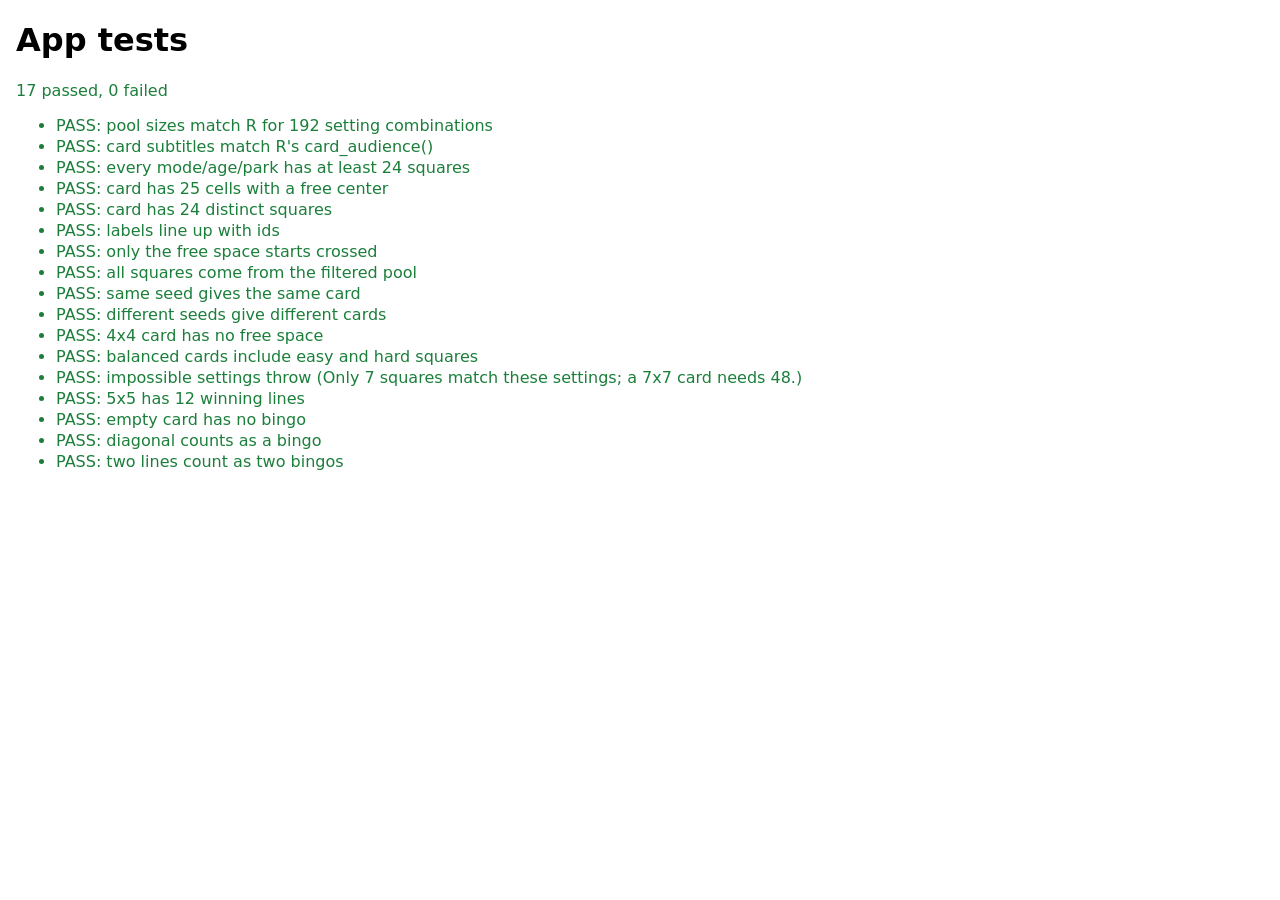
==== app/tests.html @ 80ac3806 "park bingo" ====
<!doctype html>
<html lang="en">
<head>
  <meta charset="utf-8">
  <meta name="viewport" content="width=device-width, initial-scale=1">
  <title>Park bingo app tests</title>
  <style>
    body { font-family: system-ui, sans-serif; margin: 16px; }
    .pass { color: #1b7f3b; }
    .fail { color: #B3261E; font-weight: 600; }
    li { margin: 2px 0; }
  </style>
</head>
<body>
  <h1>App tests</h1>
  <p id="summary">Running...</p>
  <ul id="results"></ul>

  <script type="module">
    import {
      filterSquares, makeCard, makeRng, completedLines, winningLines, cardAudience,
    } from "./bingo.js";

    const results = [];
    const check = (name, ok, detail = "") => results.push({ name, ok: Boolean(ok), detail });

    const data = await (await fetch("squares.json")).json();
    const expected = await (await fetch("tests/expected.json")).json();
    const { squares, parks } = data;

    // Filtering and subtitles match the R package for every combination.
    const poolMismatches = expected.filter(
      (e) => filterSquares(squares, e).length !== e.n
    );
    check(`pool sizes match R for ${expected.length} setting combinations`,
          poolMismatches.length === 0,
          poolMismatches.slice(0, 3).map((e) => JSON.stringify(e)).join("; "));

    const audienceMismatches = expected.filter((e) => cardAudience(e, parks) !== e.audience);
    check("card subtitles match R's card_audience()", audienceMismatches.length === 0,
          audienceMismatches.slice(0, 3).map((e) => `${cardAudience(e, parks)} != ${e.audience}`).join("; "));

    // Every mode/age/park can fill a card.
    const thin = expected.filter((e) => e.difficulty === "any" && e.n < 24);
    check("every mode/age/park has at least 24 squares", thin.length === 0,
          thin.map((e) => `${e.mode}/${e.age}/${e.park}`).join(", "));

    // Card shape.
    const settings = { mode: "cynic", age: "adult", park: "animal_kingdom" };
    const card = makeCard(squares, settings, makeRng(1));
    const ids = card.grid.filter((id) => id !== null);
    check("card has 25 cells with a free center", card.grid.length === 25 && card.grid[12] === null);
    check("card has 24 distinct squares", ids.length === 24 && new Set(ids).size === 24);
    check("labels line up with ids",
          card.grid.every((id, i) => id === null ? card.labels[i] === null
            : squares.find((s) => s.id === id).text === card.labels[i]));
    check("only the free space starts crossed",
          card.crossed.filter(Boolean).length === 1 && card.crossed[12]);
    const pool = new Set(filterSquares(squares, settings).map((s) => s.id));
    check("all squares come from the filtered pool", ids.every((id) => pool.has(id)));

    // Seeded cards are reproducible and different seeds differ.
    const again = makeCard(squares, settings, makeRng(1));
    const other = makeCard(squares, settings, makeRng(2));
    check("same seed gives the same card", JSON.stringify(again.grid) === JSON.stringify(card.grid));
    check("different seeds give different cards", JSON.stringify(other.grid) !== JSON.stringify(card.grid));

    // No free space on even sizes.
    const four = makeCard(squares, { ...settings, size: 4 }, makeRng(3));
    check("4x4 card has no free space", four.grid.length === 16 && !four.grid.includes(null));

    // Balanced sampling spreads difficulty.
    const mixedPool = filterSquares(squares, { mode: "mixed", age: "adult", park: "any" })
      .map((s) => s.p_crossed).sort((a, b) => a - b);
    const q1 = mixedPool[Math.floor(mixedPool.length / 3)];
    const q2 = mixedPool[Math.floor((2 * mixedPool.length) / 3)];
    let spreadOk = true;
    for (let seed = 1; seed <= 20; seed++) {
      const c = makeCard(squares, { mode: "mixed", age: "adult", park: "any" }, makeRng(seed));
      const ps = c.grid.filter((id) => id).map((id) => squares.find((s) => s.id === id).p_crossed);
      if (ps.filter((p) => p <= q1).length < 6 || ps.filter((p) => p >= q2).length < 6) spreadOk = false;
    }
    check("balanced cards include easy and hard squares", spreadOk);

    // Too few squares throws a helpful error.
    let threw = "";
    try { makeCard(squares, { ...settings, difficulty: "hard", age: "child", size: 7 }, makeRng(1)); }
    catch (err) { threw = err.message; }
    check("impossible settings throw", threw.startsWith("Only"), threw);

    // Bingo detection.
    check("5x5 has 12 winning lines", winningLines(5).length === 12);
    const crossed = Array(25).fill(false);
    check("empty card has no bingo", completedLines(crossed, 5).length === 0);
    [0, 6, 12, 18, 24].forEach((i) => { crossed[i] = true; });
    check("diagonal counts as a bingo", completedLines(crossed, 5).length === 1);
    [2, 7, 17, 22].forEach((i) => { crossed[i] = true; });
    check("two lines count as two bingos", completedLines(crossed, 5).length === 2);

    // Report.
    const failed = results.filter((r) => !r.ok);
    document.getElementById("summary").textContent =
      `${results.length - failed.length} passed, ${failed.length} failed`;
    document.getElementById("summary").className = failed.length ? "fail" : "pass";
    document.getElementById("results").replaceChildren(...results.map((r) => {
      const li = document.createElement("li");
      li.className = r.ok ? "pass" : "fail";
      li.textContent = `${r.ok ? "PASS" : "FAIL"}: ${r.name}${r.detail ? ` (${r.detail})` : ""}`;
      return li;
    }));
    window.testResults = { passed: results.length - failed.length, failed };
  </script>
</body>
</html>
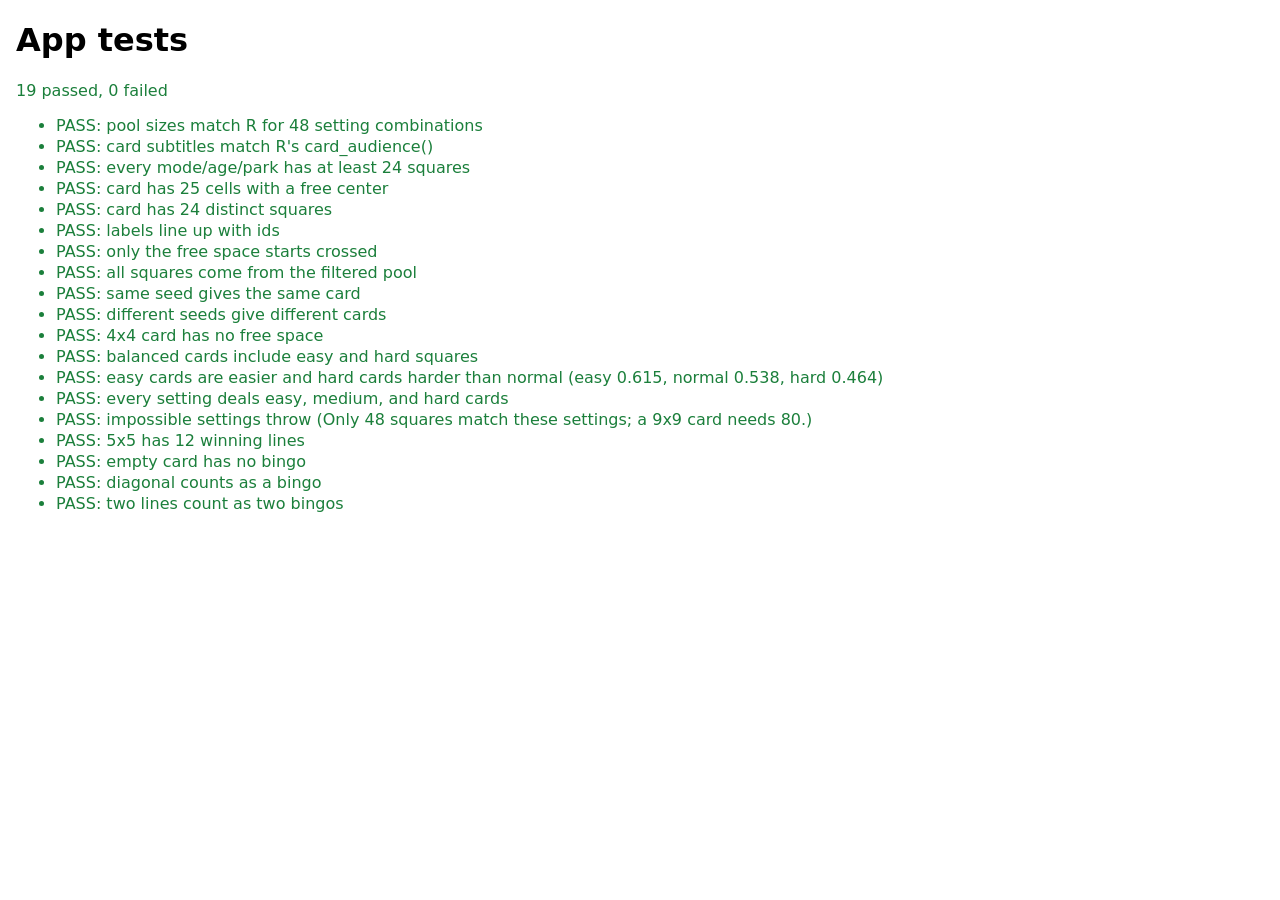
==== commit 13fcabc4: "setting up app via pages" ====
--- a/app/tests.html
+++ b/app/tests.html
@@ -41,7 +41,7 @@
           audienceMismatches.slice(0, 3).map((e) => `${cardAudience(e, parks)} != ${e.audience}`).join("; "));
 
     // Every mode/age/park can fill a card.
-    const thin = expected.filter((e) => e.difficulty === "any" && e.n < 24);
+    const thin = expected.filter((e) => e.n < 24);
     check("every mode/age/park has at least 24 squares", thin.length === 0,
           thin.map((e) => `${e.mode}/${e.age}/${e.park}`).join(", "));
 
@@ -82,9 +82,32 @@
     }
     check("balanced cards include easy and hard squares", spreadOk);
 
+    // Difficulty tilts the mix, and every setting can deal every level.
+    const meanP = (difficulty) => {
+      let sum = 0;
+      for (let seed = 1; seed <= 30; seed++) {
+        const c = makeCard(squares, { mode: "fan", age: "child", park: "epcot", difficulty }, makeRng(seed));
+        const ps = c.grid.filter((id) => id).map((id) => squares.find((s) => s.id === id).p_crossed);
+        sum += ps.reduce((a, b) => a + b, 0) / ps.length;
+      }
+      return sum / 30;
+    };
+    const [pEasy, pAny, pHard] = ["easy", "any", "hard"].map(meanP);
+    check("easy cards are easier and hard cards harder than normal", pEasy > pAny && pAny > pHard,
+          `easy ${pEasy.toFixed(3)}, normal ${pAny.toFixed(3)}, hard ${pHard.toFixed(3)}`);
+    let levelFailures = [];
+    for (const e of expected) {
+      for (const difficulty of ["easy", "medium", "hard"]) {
+        try { makeCard(squares, { ...e, difficulty }, makeRng(1)); }
+        catch { levelFailures.push(`${e.mode}/${e.age}/${e.park}/${difficulty}`); }
+      }
+    }
+    check("every setting deals easy, medium, and hard cards", levelFailures.length === 0,
+          levelFailures.slice(0, 5).join(", "));
+
     // Too few squares throws a helpful error.
     let threw = "";
-    try { makeCard(squares, { ...settings, difficulty: "hard", age: "child", size: 7 }, makeRng(1)); }
+    try { makeCard(squares, { mode: "fan", age: "child", park: "any", size: 9 }, makeRng(1)); }
     catch (err) { threw = err.message; }
     check("impossible settings throw", threw.startsWith("Only"), threw);
 
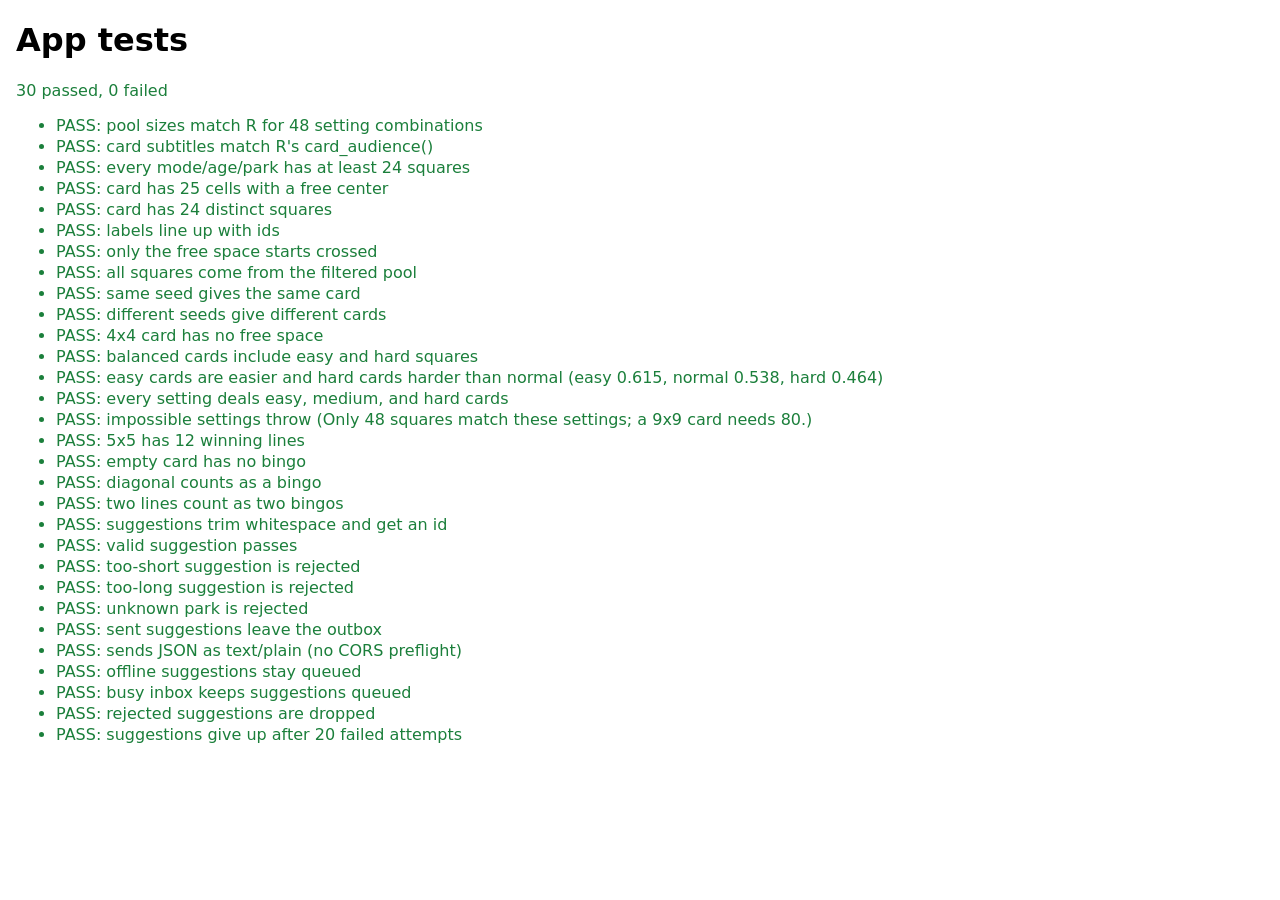
==== commit db7d16a2: "setting up suggestion option" ====
--- a/app/tests.html
+++ b/app/tests.html
@@ -20,6 +20,7 @@
     import {
       filterSquares, makeCard, makeRng, completedLines, winningLines, cardAudience,
     } from "./bingo.js";
+    import { buildSuggestion, validateSuggestion, flushOutbox } from "./suggest.js";
 
     const results = [];
     const check = (name, ok, detail = "") => results.push({ name, ok: Boolean(ok), detail });
@@ -120,6 +121,34 @@
     [2, 7, 17, 22].forEach((i) => { crossed[i] = true; });
     check("two lines count as two bingos", completedLines(crossed, 5).length === 2);
 
+    // Suggestions.
+    const parkCodes = parks.map((p) => p.code);
+    const good = buildSuggestion({ text: "  Stroller   with a license plate ", mode: "fan", age: "child", park: "epcot", note: "" });
+    check("suggestions trim whitespace and get an id",
+          good.text === "Stroller with a license plate" && good.submission_id.length >= 8 && good.type === "suggestion");
+    check("valid suggestion passes", validateSuggestion(good, parkCodes) === null);
+    check("too-short suggestion is rejected", validateSuggestion({ ...good, text: "ab" }, parkCodes) !== null);
+    check("too-long suggestion is rejected", validateSuggestion({ ...good, text: "x".repeat(61) }, parkCodes) !== null);
+    check("unknown park is rejected", validateSuggestion({ ...good, park: "universal" }, parkCodes) !== null);
+
+    const reply = (body) => async () => ({ json: async () => body });
+    const offline = async () => { throw new TypeError("Failed to fetch"); };
+    const item = { payload: good, attempts: 0 };
+    let calls = [];
+    const spy = async (url, opts) => { calls.push({ url, opts }); return { json: async () => ({ ok: true }) }; };
+    check("sent suggestions leave the outbox", (await flushOutbox([item, item], "https://x/exec", spy)).length === 0);
+    check("sends JSON as text/plain (no CORS preflight)",
+          calls.length === 2 && calls[0].opts.headers["Content-Type"].startsWith("text/plain") &&
+          JSON.parse(calls[0].opts.body).submission_id === good.submission_id);
+    const stillQueued = await flushOutbox([item], "https://x/exec", offline);
+    check("offline suggestions stay queued", stillQueued.length === 1 && stillQueued[0].attempts === 1);
+    check("busy inbox keeps suggestions queued",
+          (await flushOutbox([item], "https://x/exec", reply({ ok: false, error: "busy", retry: true }))).length === 1);
+    check("rejected suggestions are dropped",
+          (await flushOutbox([item], "https://x/exec", reply({ ok: false, error: "invalid mode" }))).length === 0);
+    check("suggestions give up after 20 failed attempts",
+          (await flushOutbox([{ payload: good, attempts: 19 }], "https://x/exec", offline)).length === 0);
+
     // Report.
     const failed = results.filter((r) => !r.ok);
     document.getElementById("summary").textContent =
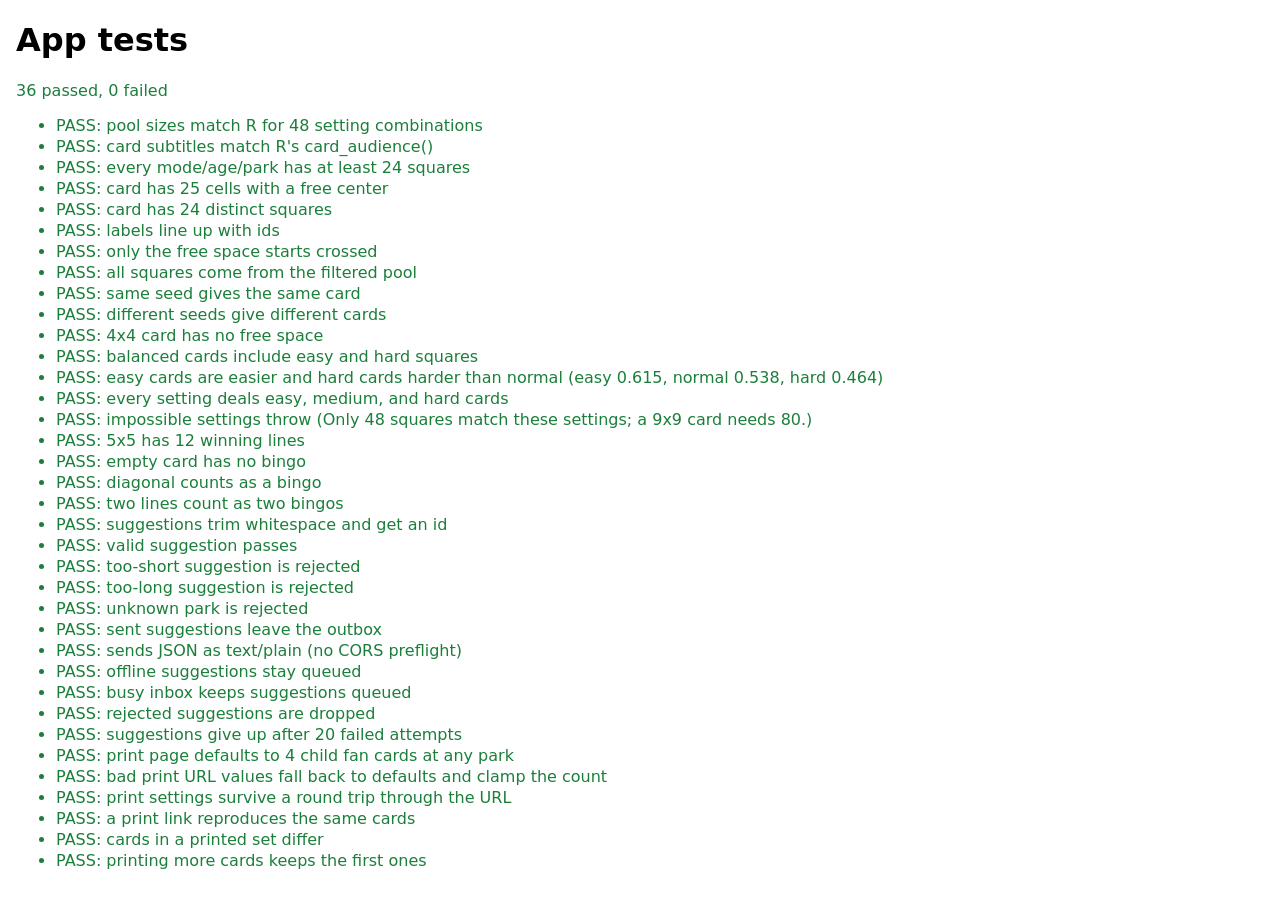
==== commit 13baad2f: "working on making printing easier" ====
--- a/app/tests.html
+++ b/app/tests.html
@@ -21,6 +21,7 @@
       filterSquares, makeCard, makeRng, completedLines, winningLines, cardAudience,
     } from "./bingo.js";
     import { buildSuggestion, validateSuggestion, flushOutbox } from "./suggest.js";
+    import { readPrintSettings, printQuery, makePrintCards } from "./printing.js";
 
     const results = [];
     const check = (name, ok, detail = "") => results.push({ name, ok: Boolean(ok), detail });
@@ -149,6 +150,29 @@
     check("suggestions give up after 20 failed attempts",
           (await flushOutbox([{ payload: good, attempts: 19 }], "https://x/exec", offline)).length === 0);
 
+    // Printable cards.
+    const codes = parks.map((p) => p.code);
+    const defaults = readPrintSettings(new URLSearchParams(""), codes);
+    check("print page defaults to 4 child fan cards at any park",
+          defaults.count === 4 && defaults.age === "child" && defaults.mode === "fan" &&
+          defaults.park === "any" && defaults.difficulty === "any" && Number.isInteger(defaults.seed));
+    const junk = readPrintSettings(new URLSearchParams("age=toddler&mode=grumpy&park=universal&difficulty=insane&n=99&seed=-4"), codes);
+    check("bad print URL values fall back to defaults and clamp the count",
+          junk.age === "child" && junk.mode === "fan" && junk.park === "any" &&
+          junk.difficulty === "any" && junk.count === 12 && junk.seed >= 0);
+    const printSettings = { age: "adult", mode: "cynic", park: "animal_kingdom", difficulty: "hard", count: 3, seed: 42 };
+    const roundTrip = readPrintSettings(new URLSearchParams(printQuery(printSettings)), codes);
+    check("print settings survive a round trip through the URL",
+          Object.keys(printSettings).every((k) => roundTrip[k] === printSettings[k]));
+    const setA = makePrintCards(squares, printSettings);
+    const setB = makePrintCards(squares, printSettings);
+    check("a print link reproduces the same cards",
+          setA.length === 3 && JSON.stringify(setA.map((c) => c.grid)) === JSON.stringify(setB.map((c) => c.grid)));
+    check("cards in a printed set differ", new Set(setA.map((c) => JSON.stringify(c.grid))).size === 3);
+    const more = makePrintCards(squares, { ...printSettings, count: 5 });
+    check("printing more cards keeps the first ones",
+          JSON.stringify(more.slice(0, 3).map((c) => c.grid)) === JSON.stringify(setA.map((c) => c.grid)));
+
     // Report.
     const failed = results.filter((r) => !r.ok);
     document.getElementById("summary").textContent =
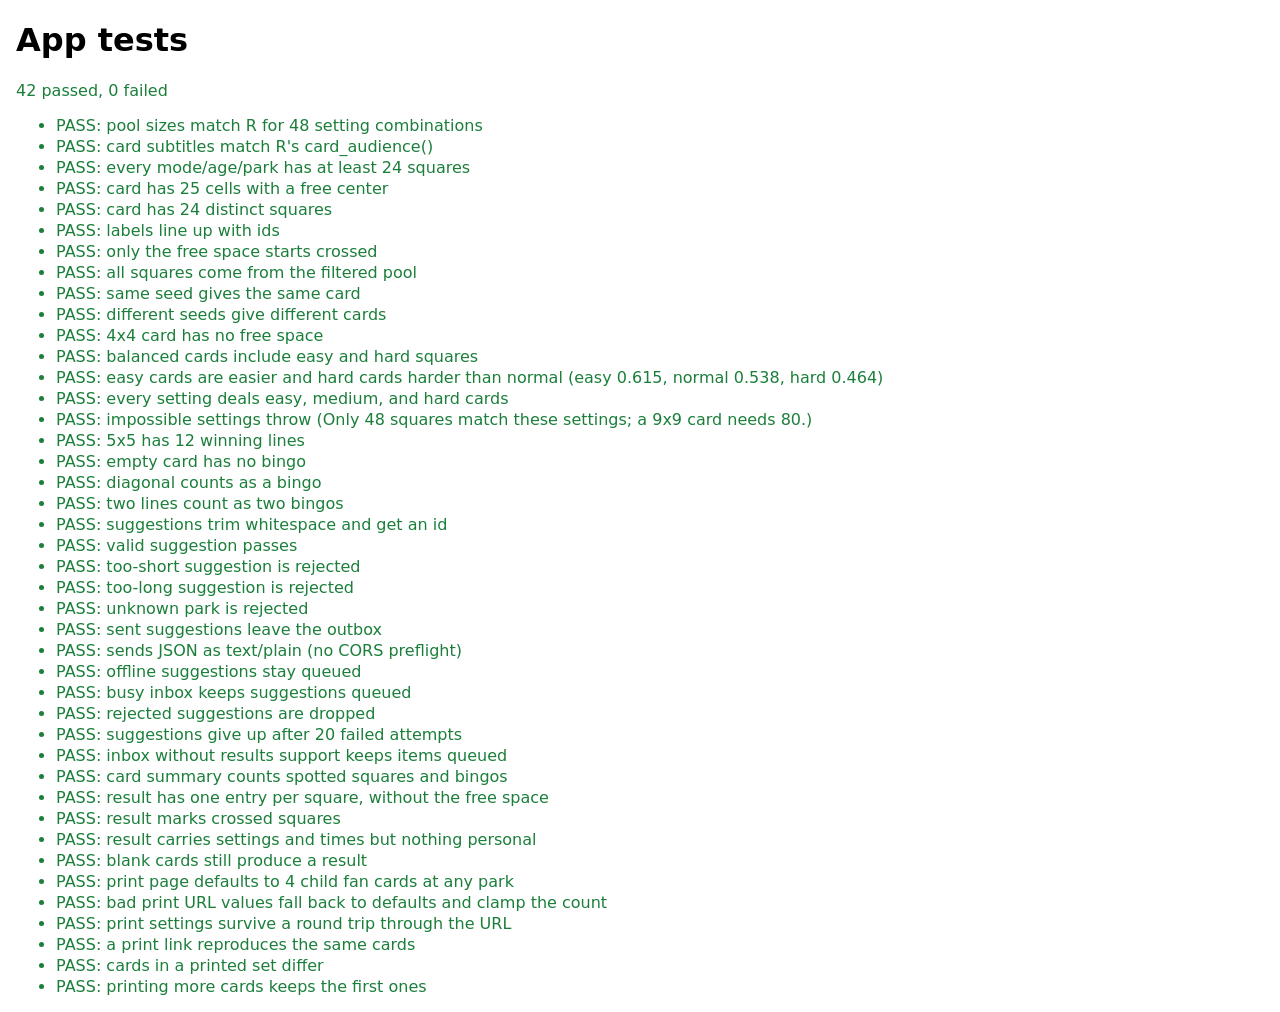
==== commit d3aa2ad6: "attempting to get feedback" ====
--- a/app/tests.html
+++ b/app/tests.html
@@ -20,7 +20,9 @@
     import {
       filterSquares, makeCard, makeRng, completedLines, winningLines, cardAudience,
     } from "./bingo.js";
-    import { buildSuggestion, validateSuggestion, flushOutbox } from "./suggest.js";
+    import { buildSuggestion, validateSuggestion } from "./suggest.js";
+    import { flushOutbox } from "./outbox.js";
+    import { buildResult, summarizeCard } from "./results.js";
     import { readPrintSettings, printQuery, makePrintCards } from "./printing.js";
 
     const results = [];
@@ -150,6 +152,32 @@
     check("suggestions give up after 20 failed attempts",
           (await flushOutbox([{ payload: good, attempts: 19 }], "https://x/exec", offline)).length === 0);
 
+    check("inbox without results support keeps items queued",
+          (await flushOutbox([item], "https://x/exec", reply({ ok: false, error: "unknown request type" }))).length === 1);
+
+    // Card results.
+    const played = makeCard(squares, { mode: "fan", age: "child", park: "epcot", difficulty: "hard" }, makeRng(11));
+    [0, 1, 2, 3, 4, 7].forEach((i) => { played.crossed[i] = true; });
+    const summary = summarizeCard(played);
+    check("card summary counts spotted squares and bingos",
+          summary.squares === 24 && summary.spotted === 6 && summary.bingos === 1);
+    const result = buildResult(played, new Date("2026-09-14T18:00:00Z"));
+    check("result has one entry per square, without the free space",
+          result.squares.length === 24 && !result.squares.some((s) => s.id === null));
+    check("result marks crossed squares",
+          result.squares.filter((s) => s.crossed).length === 6 &&
+          result.squares.find((s) => s.id === played.grid[7]).crossed === true &&
+          result.squares.find((s) => s.id === played.grid[8]).crossed === false);
+    check("result carries settings and times but nothing personal",
+          result.type === "result" && result.card_id === played.cardId && result.difficulty === "hard" &&
+          result.park === "epcot" && result.started_at === played.created &&
+          result.ended_at === "2026-09-14T18:00:00.000Z" &&
+          Object.keys(result).sort().join() ===
+            "age,card_id,difficulty,ended_at,mode,park,size,squares,started_at,submission_id,type");
+    const blank = makeCard(squares, { mode: "cynic", age: "adult", park: "any" }, makeRng(12));
+    check("blank cards still produce a result",
+          buildResult(blank).squares.every((s) => s.crossed === false) && summarizeCard(blank).spotted === 0);
+
     // Printable cards.
     const codes = parks.map((p) => p.code);
     const defaults = readPrintSettings(new URLSearchParams(""), codes);
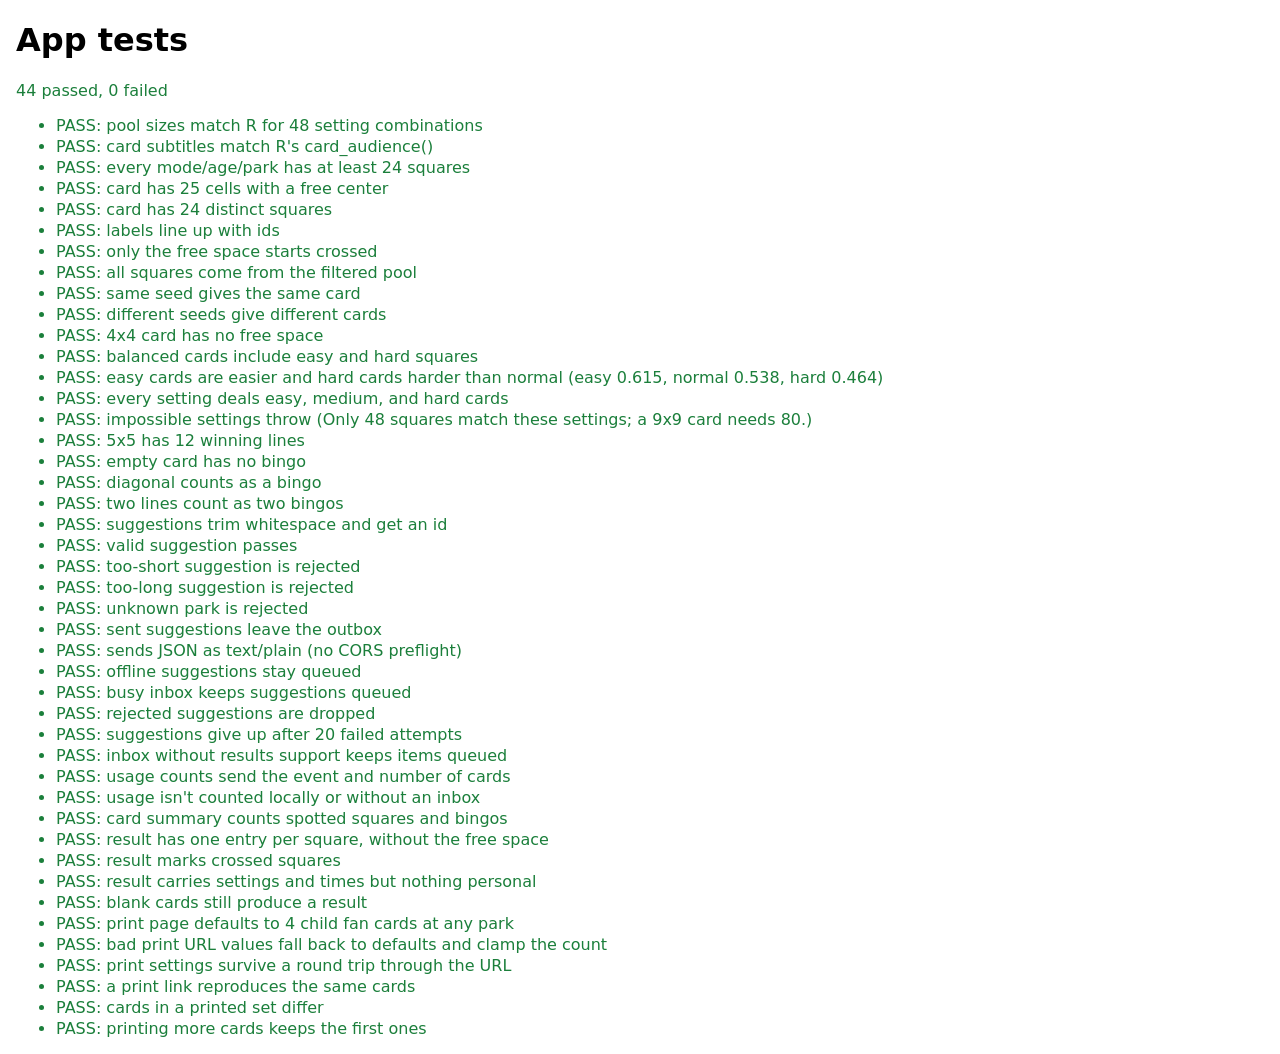
==== commit 138fa921: "card counts" ====
--- a/app/tests.html
+++ b/app/tests.html
@@ -21,7 +21,7 @@
       filterSquares, makeCard, makeRng, completedLines, winningLines, cardAudience,
     } from "./bingo.js";
     import { buildSuggestion, validateSuggestion } from "./suggest.js";
-    import { flushOutbox } from "./outbox.js";
+    import { flushOutbox, sendCount } from "./outbox.js";
     import { buildResult, summarizeCard } from "./results.js";
     import { readPrintSettings, printQuery, makePrintCards } from "./printing.js";
 
@@ -155,6 +155,17 @@
     check("inbox without results support keeps items queued",
           (await flushOutbox([item], "https://x/exec", reply({ ok: false, error: "unknown request type" }))).length === 1);
 
+    // Usage counts.
+    calls = [];
+    sendCount("https://x/exec", "print", 4, spy, "example.github.io");
+    check("usage counts send the event and number of cards",
+          calls.length === 1 && JSON.stringify(JSON.parse(calls[0].opts.body)) ===
+            JSON.stringify({ type: "visit", event: "print", n: 4 }));
+    calls = [];
+    sendCount("https://x/exec", "open", 1, spy, "localhost");
+    sendCount("", "open", 1, spy, "example.github.io");
+    check("usage isn't counted locally or without an inbox", calls.length === 0);
+
     // Card results.
     const played = makeCard(squares, { mode: "fan", age: "child", park: "epcot", difficulty: "hard" }, makeRng(11));
     [0, 1, 2, 3, 4, 7].forEach((i) => { played.crossed[i] = true; });
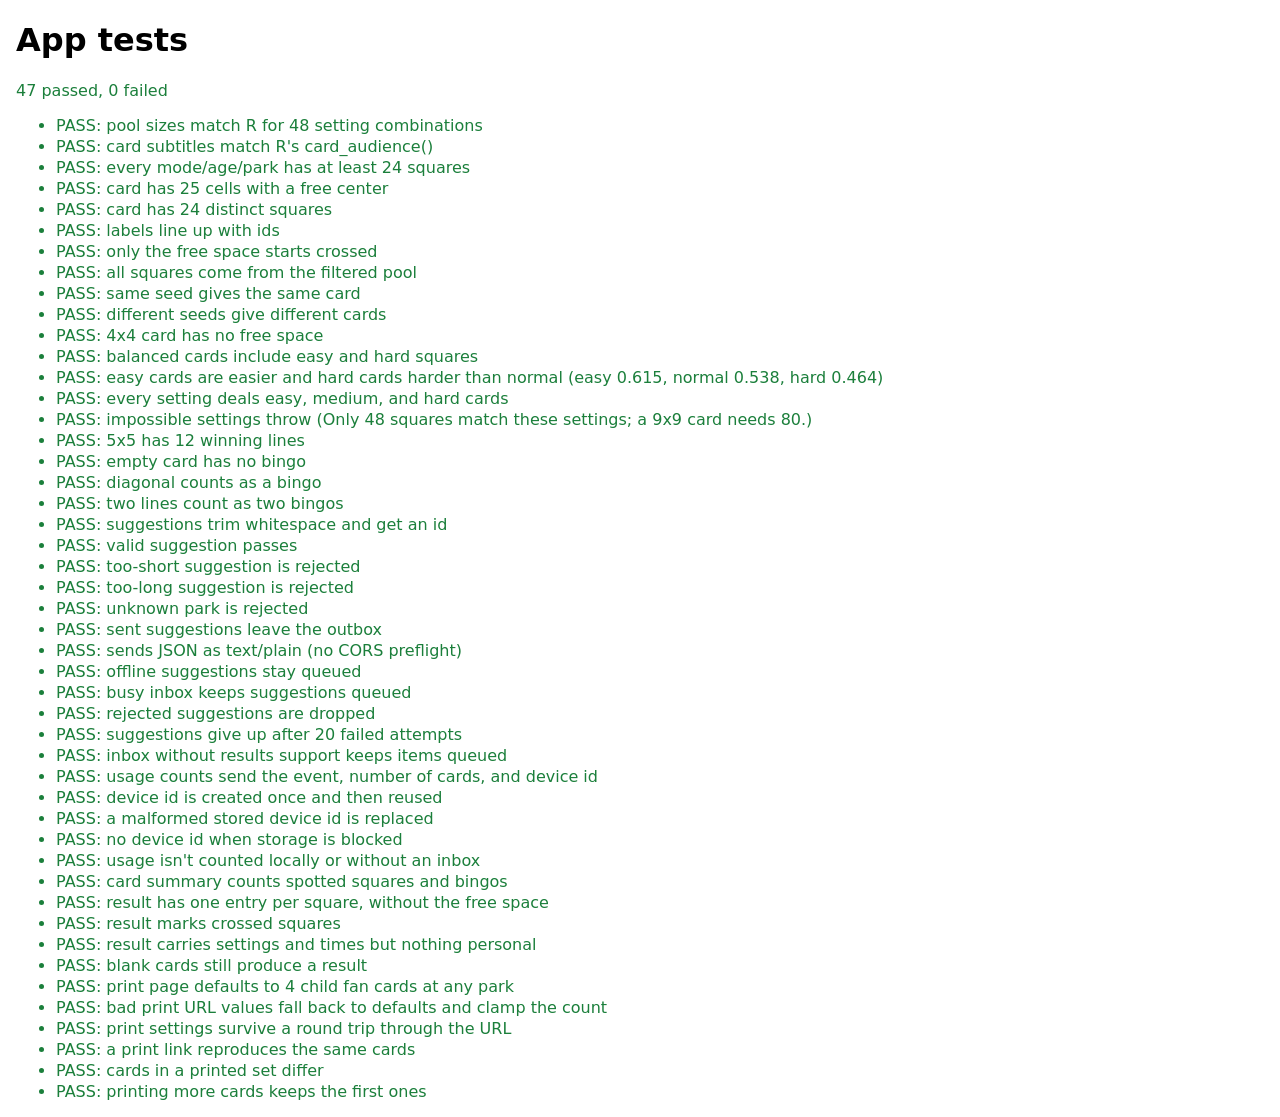
==== commit d74098ab: "additional count metadata" ====
--- a/app/tests.html
+++ b/app/tests.html
@@ -21,7 +21,7 @@
       filterSquares, makeCard, makeRng, completedLines, winningLines, cardAudience,
     } from "./bingo.js";
     import { buildSuggestion, validateSuggestion } from "./suggest.js";
-    import { flushOutbox, sendCount } from "./outbox.js";
+    import { flushOutbox, sendCount, deviceId } from "./outbox.js";
     import { buildResult, summarizeCard } from "./results.js";
     import { readPrintSettings, printQuery, makePrintCards } from "./printing.js";
 
@@ -157,10 +157,23 @@
 
     // Usage counts.
     calls = [];
-    sendCount("https://x/exec", "print", 4, spy, "example.github.io");
-    check("usage counts send the event and number of cards",
+    sendCount("https://x/exec", "print", 4, spy, "example.github.io", "device-0001");
+    check("usage counts send the event, number of cards, and device id",
           calls.length === 1 && JSON.stringify(JSON.parse(calls[0].opts.body)) ===
-            JSON.stringify({ type: "visit", event: "print", n: 4 }));
+            JSON.stringify({ type: "visit", event: "print", n: 4, device: "device-0001" }));
+
+    const memory = (items = {}) => ({
+      getItem: (k) => items[k] ?? null, setItem: (k, v) => { items[k] = v; },
+    });
+    const store = memory();
+    const firstId = deviceId(store);
+    check("device id is created once and then reused",
+          /^[A-Za-z0-9-]{8,64}$/.test(firstId) && deviceId(store) === firstId &&
+          deviceId(memory()) !== firstId);
+    check("a malformed stored device id is replaced",
+          /^[A-Za-z0-9-]{8,64}$/.test(deviceId(memory({ "parkbingo.device": "bad id!" }))));
+    const blocked = { getItem: () => { throw new Error("blocked"); } };
+    check("no device id when storage is blocked", deviceId(blocked) === undefined);
     calls = [];
     sendCount("https://x/exec", "open", 1, spy, "localhost");
     sendCount("", "open", 1, spy, "example.github.io");
